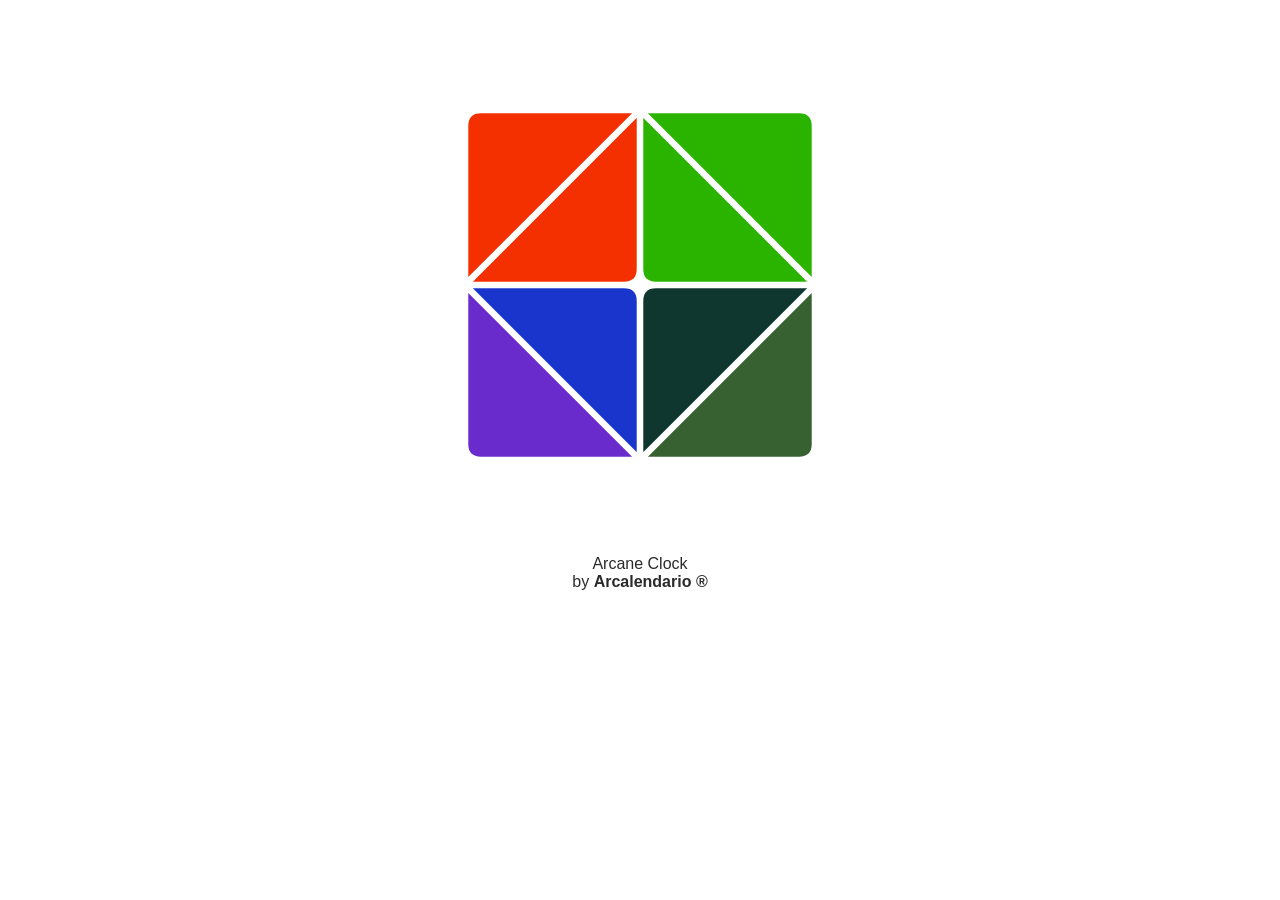
==== index.html @ 6d803280 "Rename Arcalendario.html to index.html" ====
<!DOCTYPE html>
<html lang="en">
<head>
    <meta charset="UTF-8">
    <meta name="viewport" content="width=device-width, initial-scale=1.0">
    <title>Arcalendario</title>
    <link rel="stylesheet" href="style.css">
    
    
    
</head>
<body>
    
       <script src="clock.js"></script>
       <script src="arcano_clasico.js"></script>
       <script src="probando.js"></script>

           

</body>


<div class="container-clock">
  
    <p id="german"; style="color: rgba(255, 255, 255, 0.836); font-family: Verdana ; font-size: 35px" >Arcane Clock</p>

<dic class="canvas-alineacion">
    <canvas id="canvas" width="350" height="350" ></canvas> 


         <p id="german"; style="color: rgba(255, 255, 255, 0.836); font-family: Verdana ; font-size: 29px" >Arcane Clock</p>
         <p id="german"; style="color: rgba(0, 0, 0, 0.836); font-family: Helvetica; font-size: 16px" >Arcane Clock <br>by <strong>Arcalendario ®</strong> </p>
         


</div>
    
</div>

</body>
</html>
---- style.css ----
.container-clock {
    text-align: center;
    ;
}

.canvas-center{ text-align: center;}
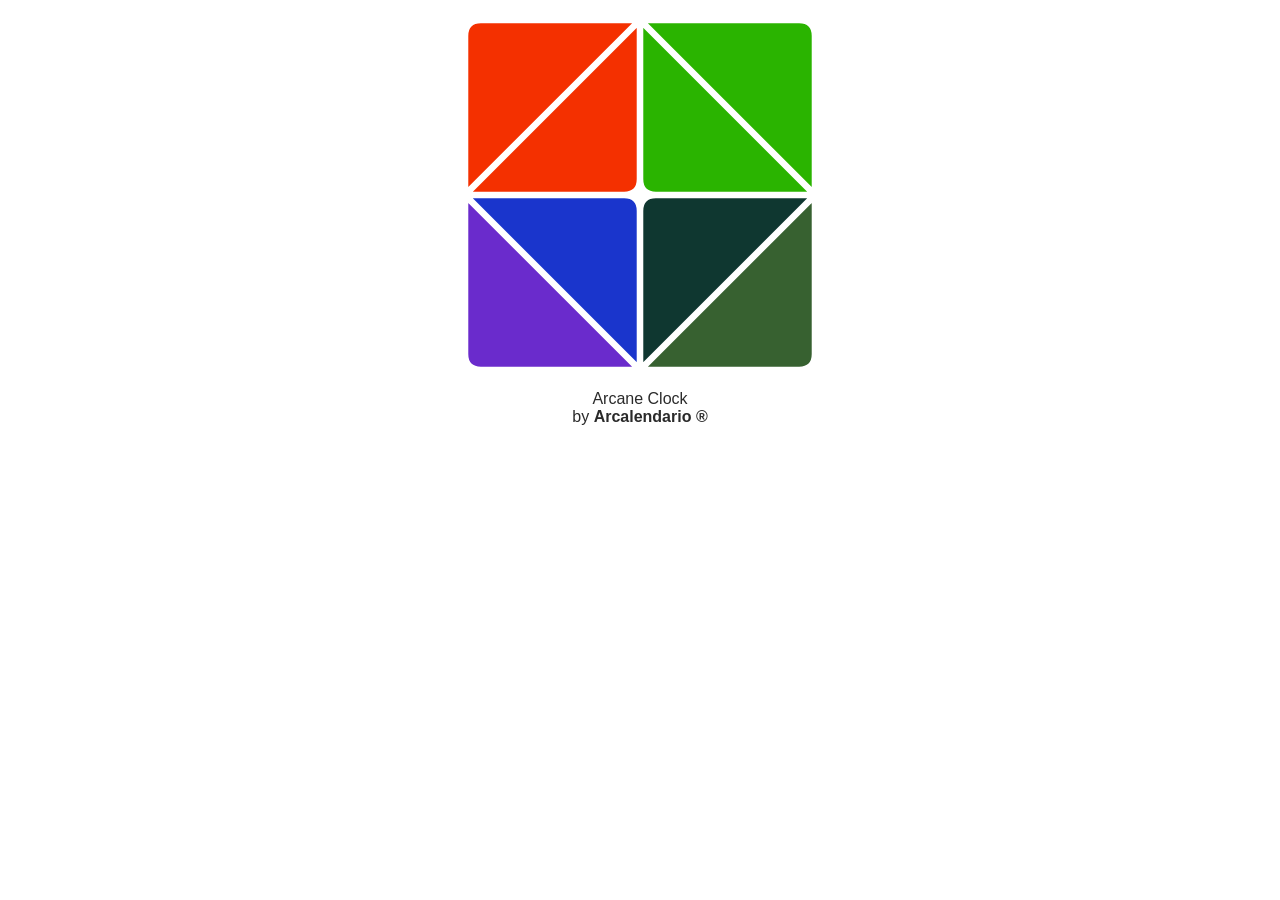
==== commit 1a971b7d: "Actualizar index.html" ====
--- a/index.html
+++ b/index.html
@@ -1,42 +1,25 @@
-
-<!DOCTYPE html>
-<html lang="en">
-<head>
-    <meta charset="UTF-8">
-    <meta name="viewport" content="width=device-width, initial-scale=1.0">
-    <title>Arcalendario</title>
-    <link rel="stylesheet" href="style.css">
-    
-    
-    
-</head>
-<body>
-    
-       <script src="clock.js"></script>
-       <script src="arcano_clasico.js"></script>
-       <script src="probando.js"></script>
-
-           
-
-</body>
-
-
-<div class="container-clock">
-  
-    <p id="german"; style="color: rgba(255, 255, 255, 0.836); font-family: Verdana ; font-size: 35px" >Arcane Clock</p>
-
-<dic class="canvas-alineacion">
-    <canvas id="canvas" width="350" height="350" ></canvas> 
-
-
-         <p id="german"; style="color: rgba(255, 255, 255, 0.836); font-family: Verdana ; font-size: 29px" >Arcane Clock</p>
-         <p id="german"; style="color: rgba(0, 0, 0, 0.836); font-family: Helvetica; font-size: 16px" >Arcane Clock <br>by <strong>Arcalendario ®</strong> </p>
-         
-
-
-</div>
-    
-</div>
-
-</body>
-</html>
+<!DOCTYPE html>
+<html lang="en">
+<head>
+    <meta charset="UTF-8">
+    <meta name="viewport" content="width=device-width, initial-scale=1.0">
+    <title>Arcalendario</title>
+    <link rel="stylesheet" href="style.css">
+</head>
+<body>
+
+    <div class="container-clock">
+        <div class="canvas-alineacion">
+            <canvas id="canvas" width="350" height="350"></canvas> 
+
+            <p id="german-footer" style="color: rgba(0, 0, 0, 0.836); font-family: Helvetica; font-size: 16px;">Arcane Clock <br>by <strong>Arcalendario ®</strong></p>
+        </div>
+    </div>
+
+    <!-- Scripts al final del body para asegurar que el DOM esté cargado -->
+    <script src="clock.js"></script>
+    <script src="arcano_clasico.js"></script>
+    <script src="probando.js"></script>
+
+</body>
+</html>
--- a/style.css
+++ b/style.css
@@ -1,6 +1,32 @@
+/* Modo Claro (por defecto) */
+:root {
+    color-scheme: light;
+}
+
+body {
+    background-color: #ffffff;
+    color: #000000;
+    margin: 0;
+    padding: 20px;
+}
+
+/* Modo Oscuro (se activa solo si el celu/navegador lo tiene encendido) */
+@media (prefers-color-scheme: dark) {
+    :root {
+        color-scheme: dark;
+    }
+
+    body {
+        background-color: #121212;
+        color: #ffffff;
+    }
+}
+
 .container-clock {
     text-align: center;
-    ;
 }
 
-.canvas-center{ text-align: center;}+.canvas-alineacion {
+    text-align: center;
+}
+
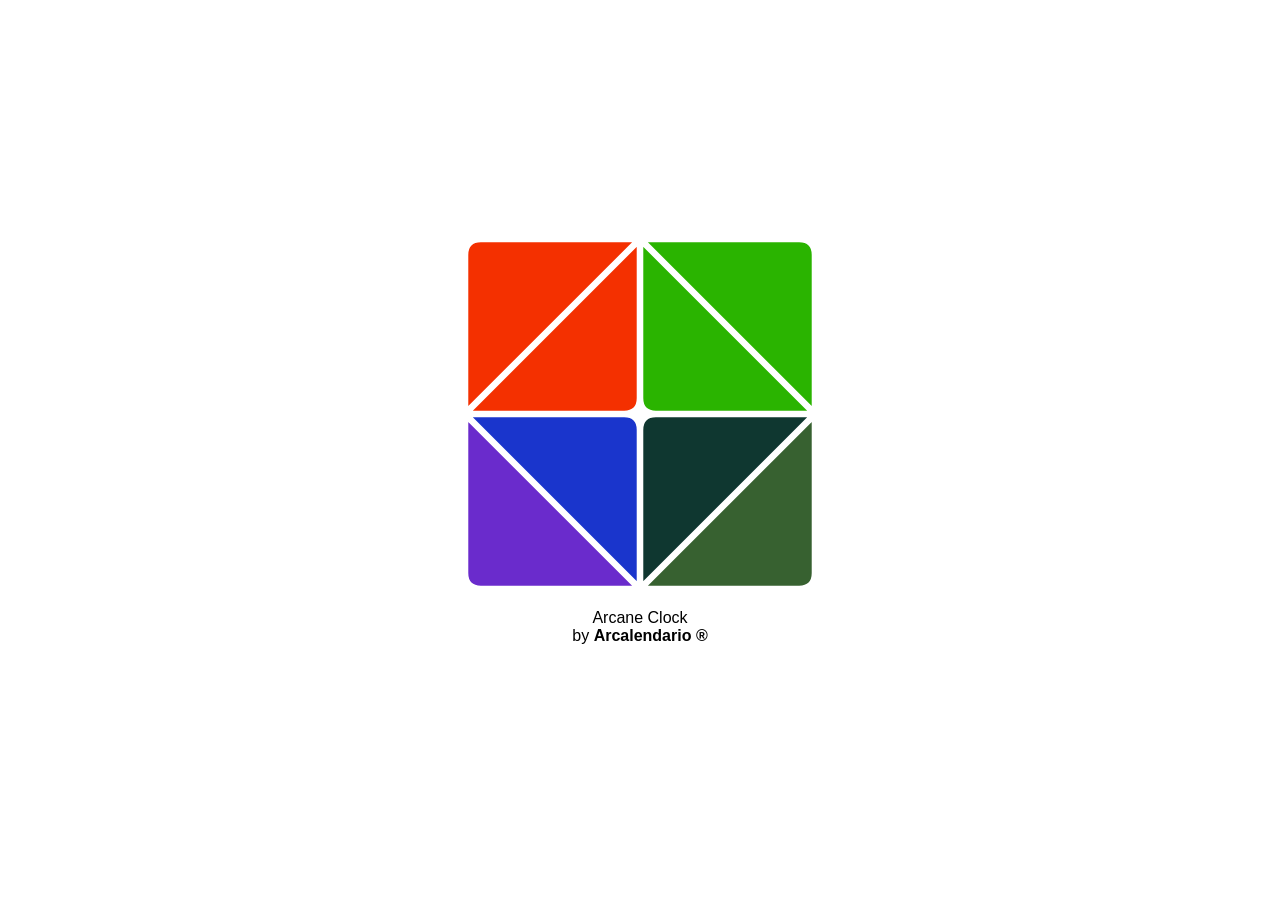
==== commit 520631fb: "Actualizar index.html" ====
--- a/index.html
+++ b/index.html
@@ -12,7 +12,7 @@
         <div class="canvas-alineacion">
             <canvas id="canvas" width="350" height="350"></canvas> 
 
-            <p id="german-footer" style="color: rgba(0, 0, 0, 0.836); font-family: Helvetica; font-size: 16px;">Arcane Clock <br>by <strong>Arcalendario ®</strong></p>
+            <p id="german-footer" style="font-family: Helvetica; font-size: 16px;">Arcane Clock <br>by <strong>Arcalendario ®</strong></p>
         </div>
     </div>
 
--- a/style.css
+++ b/style.css
@@ -1,32 +1,32 @@
-/* Modo Claro (por defecto) */
-:root {
-    color-scheme: light;
-}
-
-body {
-    background-color: #ffffff;
-    color: #000000;
-    margin: 0;
-    padding: 20px;
-}
-
-/* Modo Oscuro (se activa solo si el celu/navegador lo tiene encendido) */
-@media (prefers-color-scheme: dark) {
-    :root {
-        color-scheme: dark;
-    }
-
-    body {
-        background-color: #121212;
-        color: #ffffff;
-    }
-}
-
-.container-clock {
-    text-align: center;
-}
-
-.canvas-alineacion {
-    text-align: center;
-}
-
+:root {
+    color-scheme: light;
+}
+
+body {
+    background-color: #ffffff;
+    color: #000000;
+    margin: 0;
+    height: 100vh;
+    display: flex;
+    justify-content: center;
+    align-items: center;
+}
+
+/* Soporte automático para modo oscuro */
+@media (prefers-color-scheme: dark) {
+    :root {
+        color-scheme: dark;
+    }
+    body {
+        background-color: #121212;
+        color: #ffffff;
+    }
+}
+
+.container-clock {
+    text-align: center;
+}
+
+.canvas-alineacion {
+    text-align: center;
+}
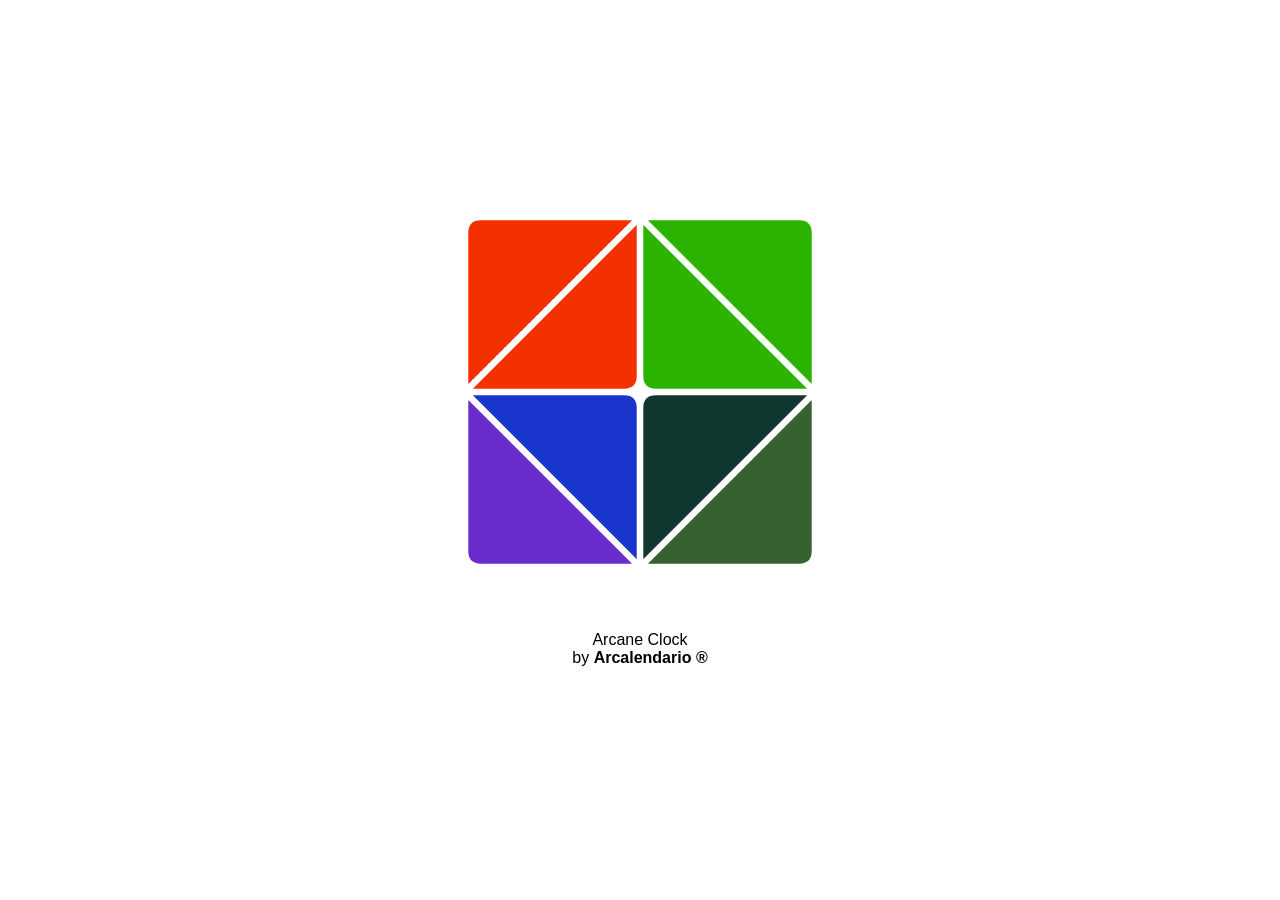
==== commit ed16311e: "Actualizar index.html" ====
--- a/index.html
+++ b/index.html
@@ -12,7 +12,8 @@
         <div class="canvas-alineacion">
             <canvas id="canvas" width="350" height="350"></canvas> 
 
-            <p id="german-footer" style="font-family: Helvetica; font-size: 16px;">Arcane Clock <br>by <strong>Arcalendario ®</strong></p>
+            <!-- Agregué margin-top: 60px para bajarlo unos 4 renglones aproximadamente -->
+            <p id="german-footer" style="font-family: Helvetica; font-size: 16px; margin-top: 60px;">Arcane Clock <br>by <strong>Arcalendario ®</strong></p>
         </div>
     </div>
 
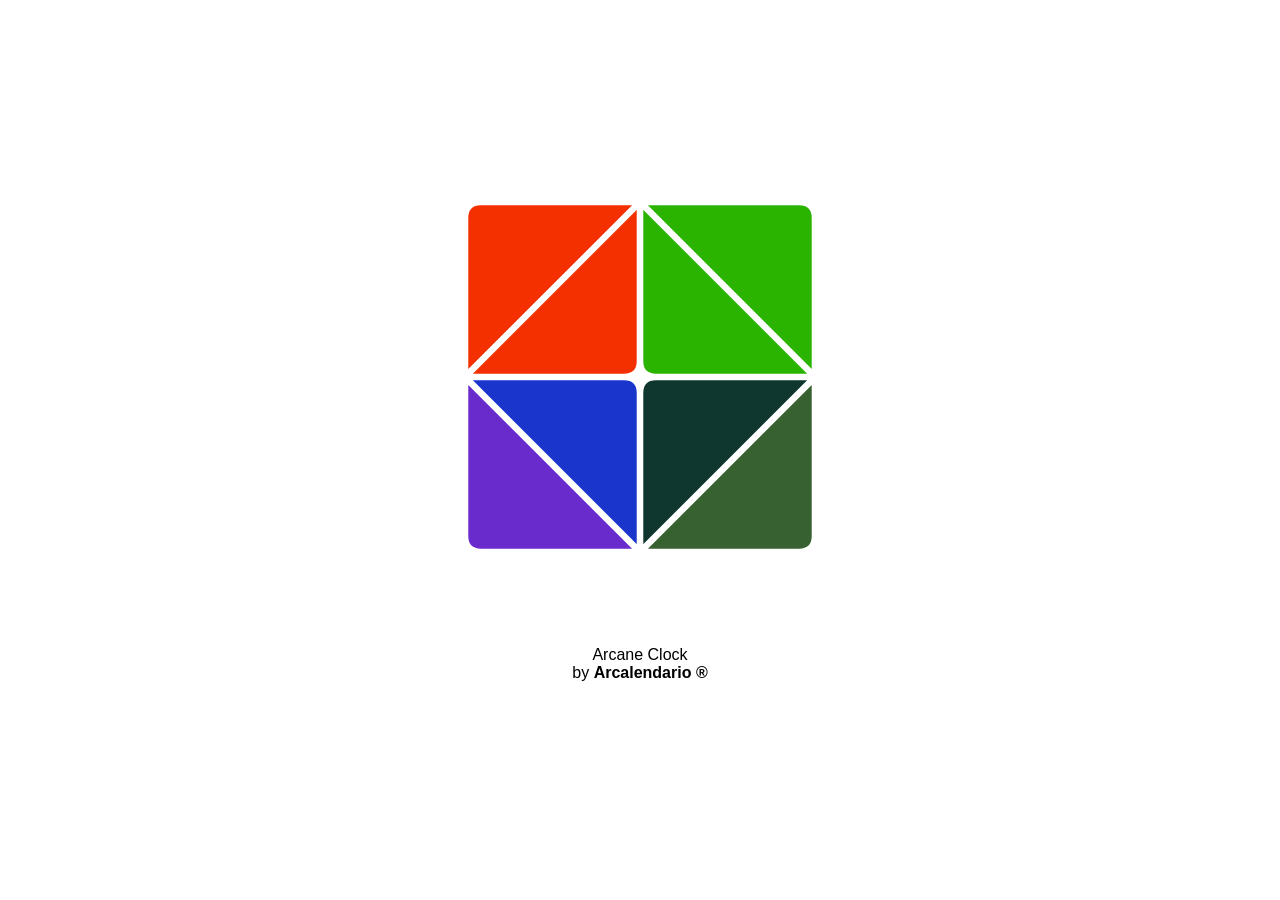
==== commit 6dec4849: "Actualizar index.html" ====
--- a/index.html
+++ b/index.html
@@ -12,8 +12,8 @@
         <div class="canvas-alineacion">
             <canvas id="canvas" width="350" height="350"></canvas> 
 
-            <!-- Agregué margin-top: 60px para bajarlo unos 4 renglones aproximadamente -->
-            <p id="german-footer" style="font-family: Helvetica; font-size: 16px; margin-top: 60px;">Arcane Clock <br>by <strong>Arcalendario ®</strong></p>
+            <!-- Margen superior aumentado para bajar más el texto -->
+            <p id="german-footer" style="font-family: Helvetica; font-size: 16px; margin-top: 90px;">Arcane Clock <br>by <strong>Arcalendario ®</strong></p>
         </div>
     </div>
 
--- a/style.css
+++ b/style.css
@@ -12,14 +12,14 @@
     align-items: center;
 }
 
-/* Soporte automático para modo oscuro */
+/* Modo Oscuro: fondo negro y letra gris claro */
 @media (prefers-color-scheme: dark) {
     :root {
         color-scheme: dark;
     }
     body {
         background-color: #121212;
-        color: #ffffff;
+        color: #b0b0b0; /* Gris claro en lugar de blanco puro */
     }
 }
 
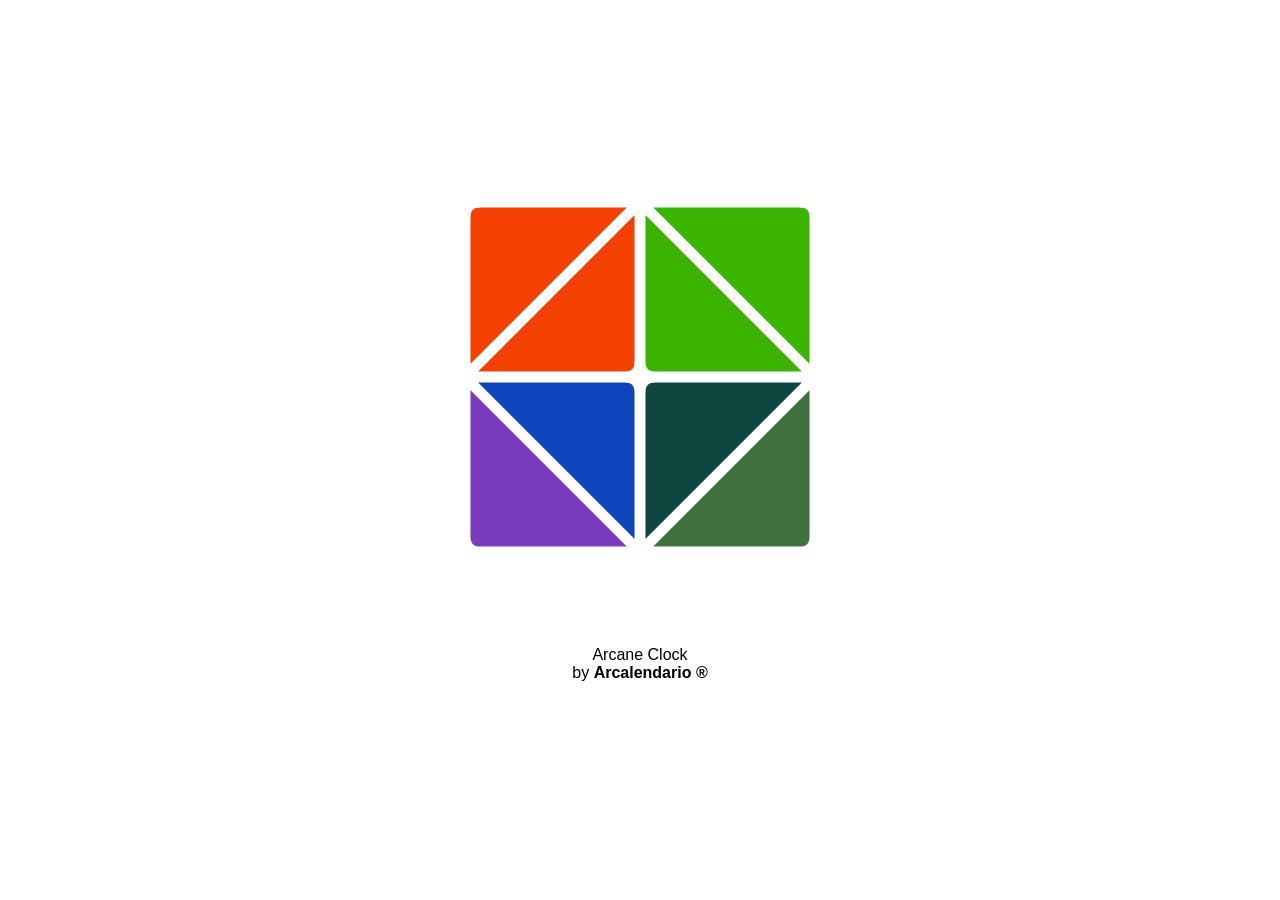
==== commit 6484d084: "Add touch icons for Apple and Android devices Added icons for Apple and Android devices in the head " ====
--- a/index.html
+++ b/index.html
@@ -1,6 +1,12 @@
 <!DOCTYPE html>
 <html lang="en">
 <head>
+        <!-- Para dispositivos Apple (iPhone, iPad) al agregarlo a la pantalla de inicio -->
+    <link rel="apple-touch-icon" href="icono.png">
+
+    <!-- Para Android / Chrome / Escritorio -->
+    <link rel="icon" type="image/png" sizes="192x192" href="icono.png">
+    
     <meta charset="UTF-8">
     <meta name="viewport" content="width=device-width, initial-scale=1.0">
     <title>Arcalendario</title>
